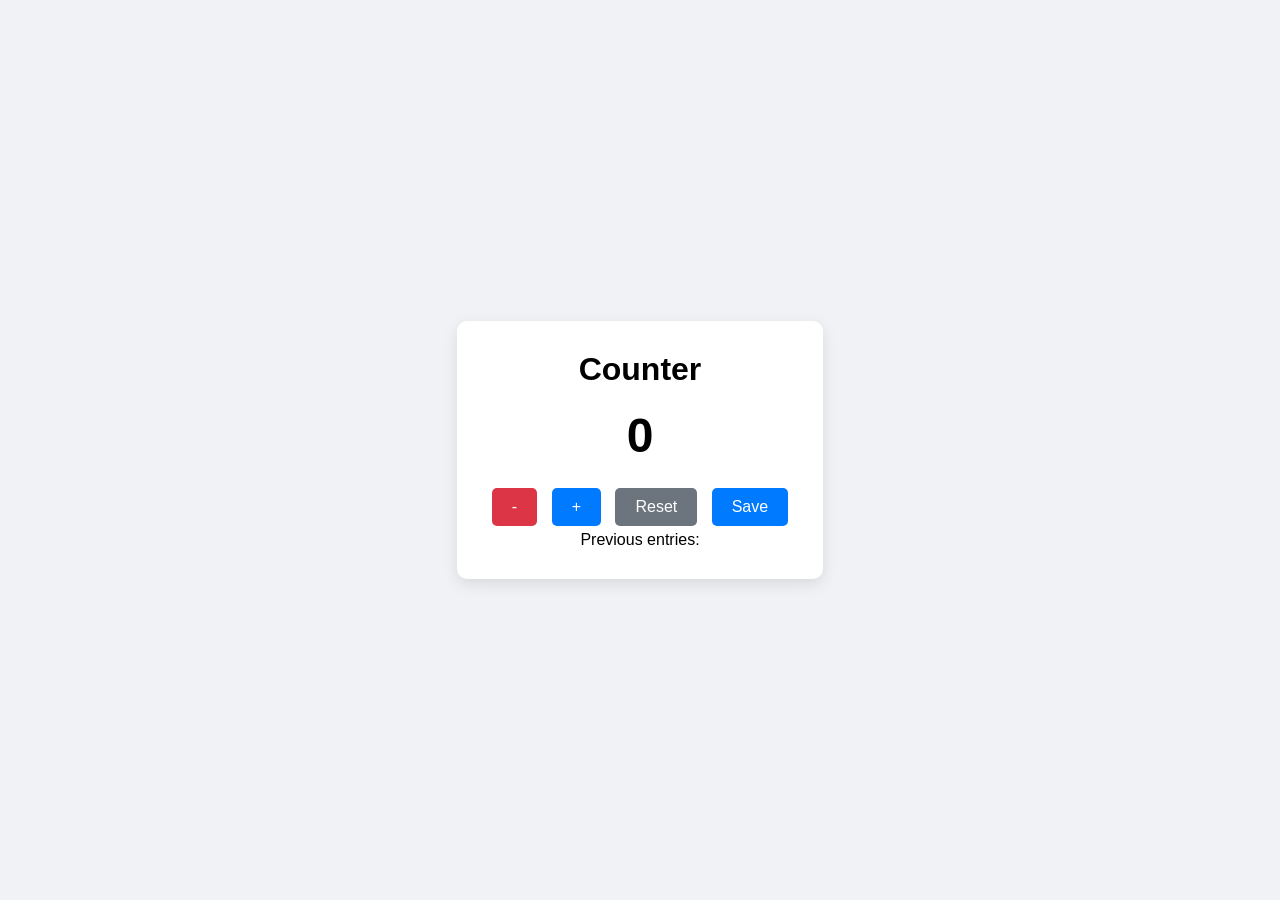
==== HTML/counter_app/index.html @ 783904b9 "first commit first commit" ====
<!DOCTYPE html>
<html>
    <head>
        <title>Counter App</title>
        <link rel="stylesheet" href="style.css">
    </head>

    <body>

        <div class="container">
            <h1>Counter</h1>
        <div id="count">0</div>

        <button class="decrease" onclick="decrement()">-</button>
        <button onclick="increment()">+</button>
        <button class="reset" onclick="reset()">Reset</button>
        <button id="save" onclick="save()">Save</button>
        <p id="save-el">Previous entries: </p>
        </div>

        <script src="index.js"></script>

    </body>

</html>
---- HTML/counter_app/style.css ----
/* Reset */
* {
    margin: 0;
    padding: 0;
    box-sizing: border-box;
}

/* Full page center */
body {
    height: 100vh;
    display: flex;
    justify-content: center;
    align-items: center;
    font-family: Arial, sans-serif;
    background: #f0f2f5;
}

/* Card container */
.container {
    text-align: center;
    background: #fff;
    padding: 30px;
    border-radius: 10px;
    box-shadow: 0 5px 15px rgba(0,0,0,0.1);
}

/* Title */
h1 {
    margin-bottom: 15px;
}

/* Counter number */
#count {
    font-size: 48px;
    margin: 20px 0;
    font-weight: bold;
}

/* Buttons */
button {
    padding: 10px 20px;
    margin: 5px;
    border: none;
    border-radius: 5px;
    background: #007BFF;
    color: white;
    font-size: 16px;
    cursor: pointer;
    transition: 0.2s;
}

/* Hover effect */
button:hover {
    background: #0056b3;
}

/* Optional different colors */
.decrease {
    background: #dc3545;
}

.decrease:hover {
    background: #a71d2a;
}

.reset {
    background: #6c757d;
}

.reset:hover {
    background: #4a4f54;
}
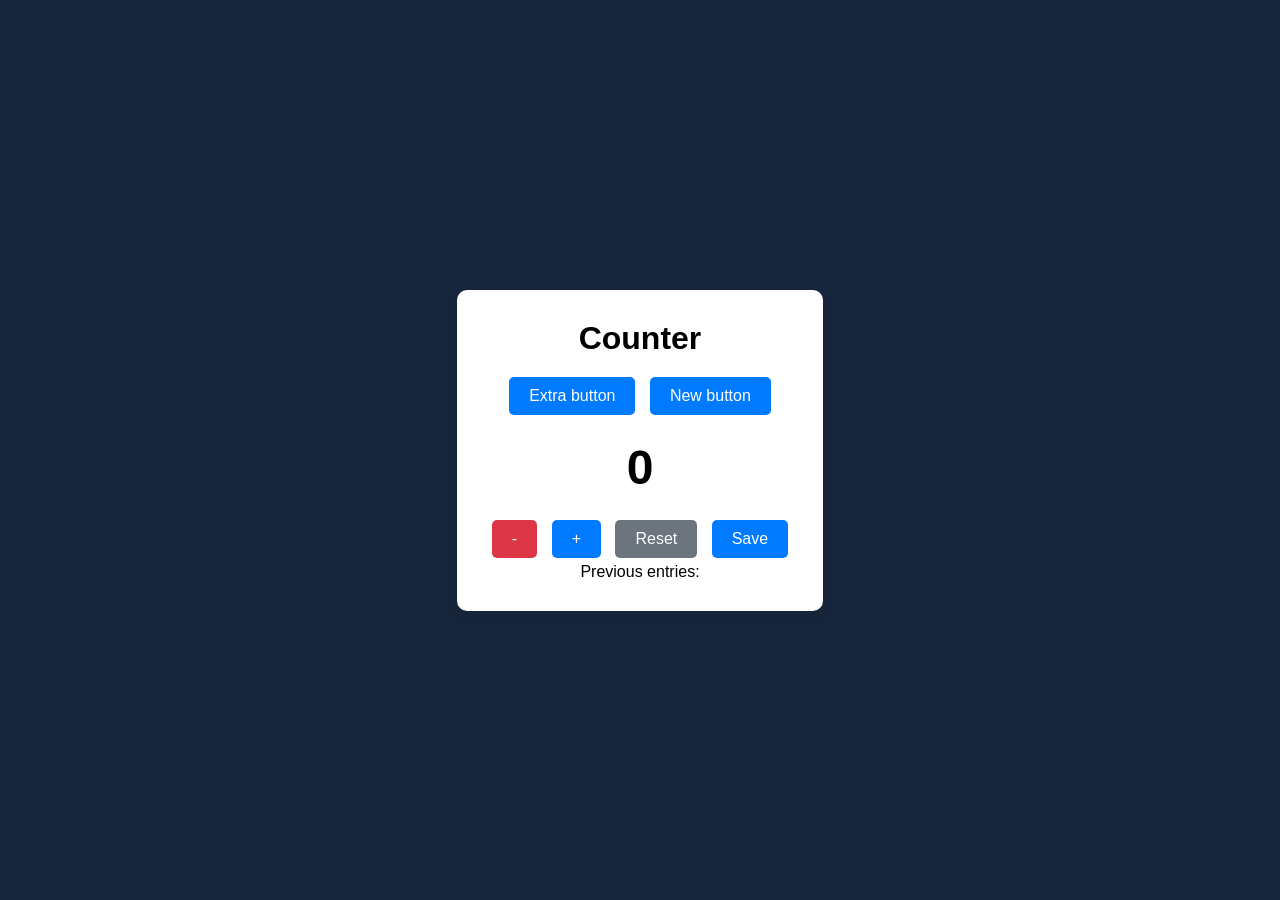
==== commit bb2d7eee: "Day 20" ====
--- a/HTML/counter_app/index.html
+++ b/HTML/counter_app/index.html
@@ -6,9 +6,11 @@
     </head>
 
     <body>
-
+        
         <div class="container">
             <h1>Counter</h1>
+            <button class = "extra">Extra button</button>
+            <button>New button</button>
         <div id="count">0</div>
 
         <button class="decrease" onclick="decrement()">-</button>
--- a/HTML/counter_app/style.css
+++ b/HTML/counter_app/style.css
@@ -12,7 +12,7 @@
     justify-content: center;
     align-items: center;
     font-family: Arial, sans-serif;
-    background: #f0f2f5;
+    background: #17263c;
 }
 
 /* Card container */
@@ -69,4 +69,4 @@
 
 .reset:hover {
     background: #4a4f54;
-}+}
